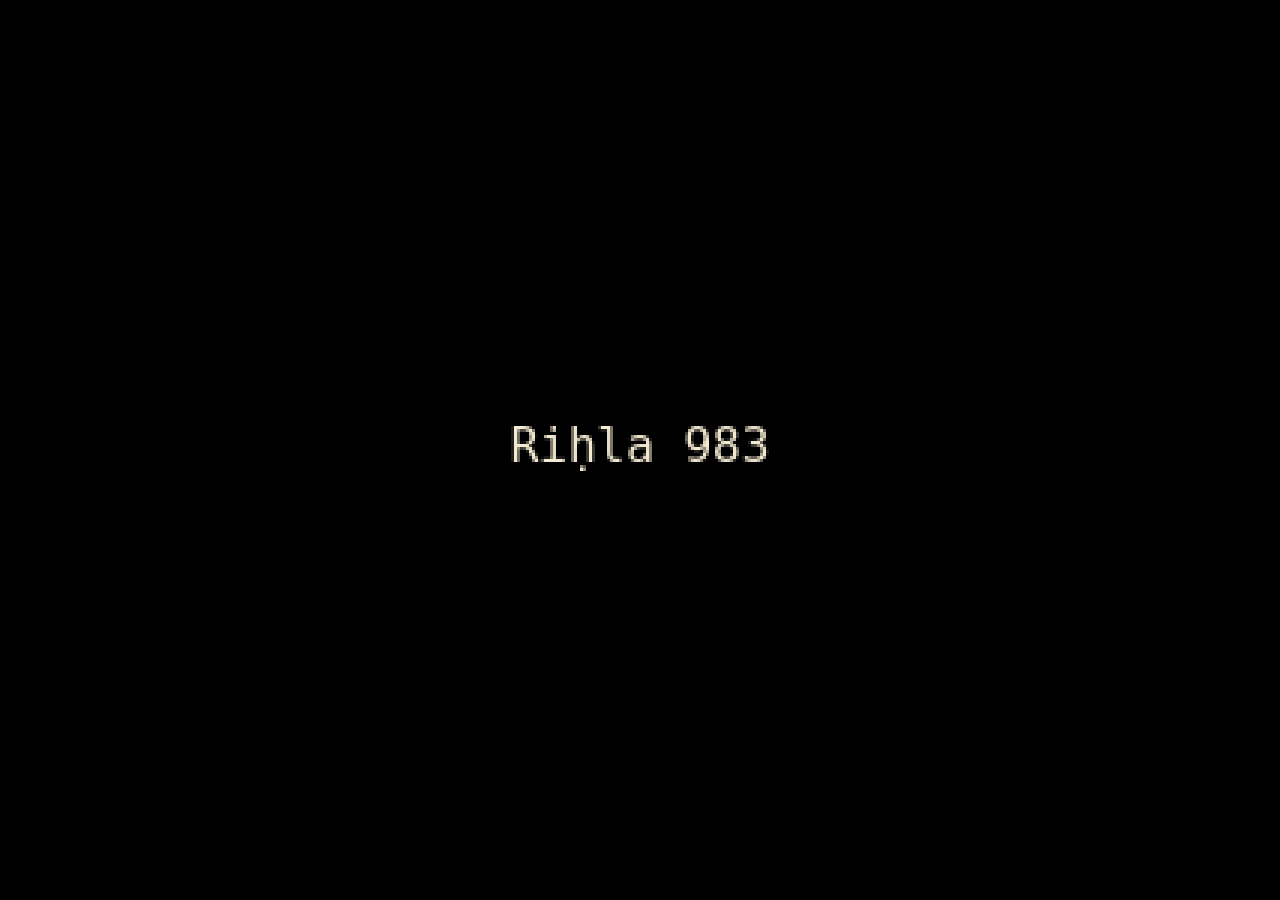
==== index.html @ 97583afb "chore: scaffold project Co-Authored-By: Claude Opus 5.5 <noreply@anthropic.com>" ====
<!doctype html>
<html lang="en">
<head>
<meta charset="utf-8">
<meta name="viewport" content="width=device-width, initial-scale=1, viewport-fit=cover">
<title>Riḥla 983</title>
<meta name="description" content="A pixel-art platformer: a traveller crosses the Islamic world in 983 CE, from Bukhara to Córdoba.">
<link rel="stylesheet" href="style.css">
</head>
<body>
<main id="stage">
  <canvas id="game" width="320" height="180" aria-label="Riḥla 983 game screen"></canvas>
</main>
<noscript><p class="noscript">Riḥla 983 needs JavaScript to run.</p></noscript>
<script type="module" src="src/main.js"></script>
</body>
</html>
---- style.css ----
*{box-sizing:border-box}
html,body{margin:0;height:100%;background:#000;overflow:hidden}
body{color:#f3ead2;font-family:system-ui,-apple-system,"Segoe UI",sans-serif}
#stage{position:fixed;inset:0;display:flex;align-items:center;justify-content:center}
#game{display:block;image-rendering:crisp-edges;image-rendering:pixelated;background:#000}
.noscript{position:fixed;inset:0;margin:auto;height:2em;text-align:center}
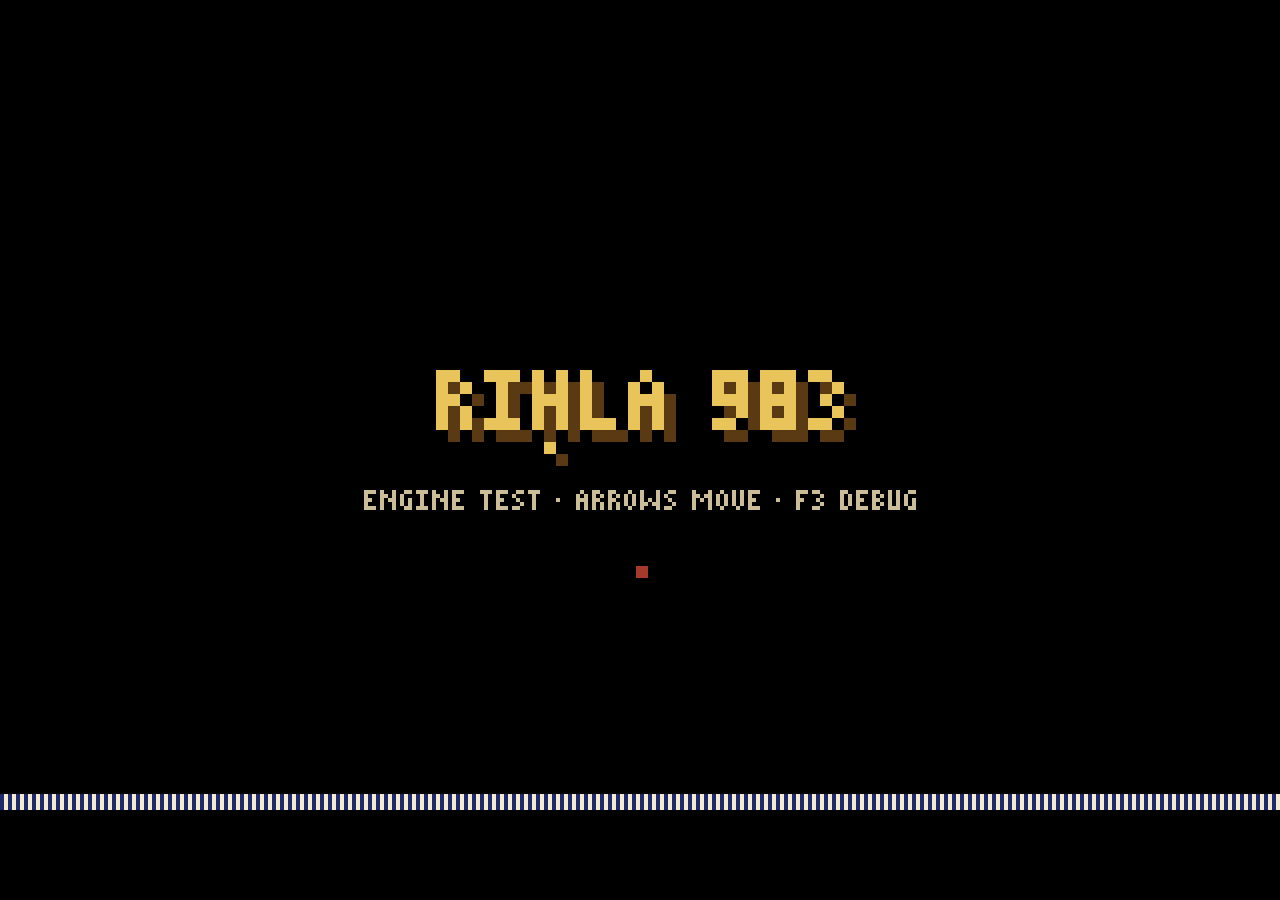
==== commit 9098711a: "feat(engine): pixel-perfect screen, fixed-timestep loop, input Co-Authored-By: Claude Opus 5.5 <nore" ====
--- a/index.html
+++ b/index.html
@@ -9,7 +9,10 @@
 </head>
 <body>
 <main id="stage">
-  <canvas id="game" width="320" height="180" aria-label="Riḥla 983 game screen"></canvas>
+  <div id="screen">
+    <canvas id="game" width="320" height="180" aria-label="Riḥla 983 game screen"></canvas>
+    <div id="ui"></div>
+  </div>
 </main>
 <noscript><p class="noscript">Riḥla 983 needs JavaScript to run.</p></noscript>
 <script type="module" src="src/main.js"></script>
--- a/style.css
+++ b/style.css
@@ -1,6 +1,10 @@
 *{box-sizing:border-box}
 html,body{margin:0;height:100%;background:#000;overflow:hidden}
-body{color:#f3ead2;font-family:system-ui,-apple-system,"Segoe UI",sans-serif}
+body{color:#f3ead2;font-family:system-ui,-apple-system,"Segoe UI",sans-serif;-webkit-user-select:none;user-select:none}
 #stage{position:fixed;inset:0;display:flex;align-items:center;justify-content:center}
+#screen{position:relative;flex:none}
 #game{display:block;image-rendering:crisp-edges;image-rendering:pixelated;background:#000}
+/* DOM overlay laid out in game pixels (320×180), scaled to match the canvas. */
+#ui{position:absolute;left:0;top:0;width:320px;height:180px;transform-origin:0 0;transform:scale(var(--k,1));pointer-events:none}
+#ui > *{pointer-events:auto}
 .noscript{position:fixed;inset:0;margin:auto;height:2em;text-align:center}
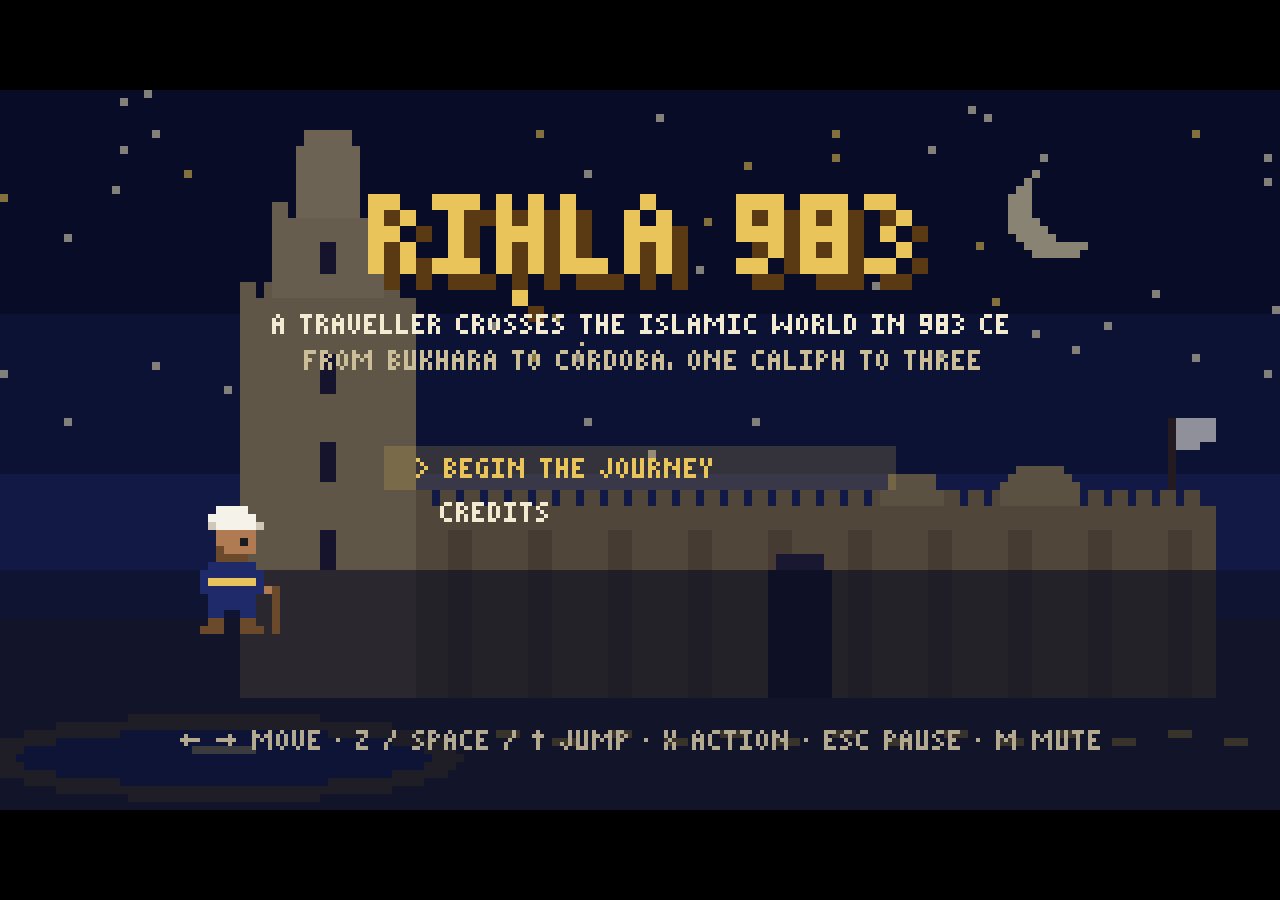
==== commit f69d1ecd: "feat(mobile): landscape phone play Upright phones get a "turn sideways" screen and the game pauses. " ====
--- a/index.html
+++ b/index.html
@@ -2,7 +2,11 @@
 <html lang="en">
 <head>
 <meta charset="utf-8">
-<meta name="viewport" content="width=device-width, initial-scale=1, viewport-fit=cover">
+<meta name="viewport" content="width=device-width, initial-scale=1, maximum-scale=1, viewport-fit=cover">
+<meta name="mobile-web-app-capable" content="yes">
+<meta name="apple-mobile-web-app-capable" content="yes">
+<meta name="apple-mobile-web-app-status-bar-style" content="black">
+<meta name="theme-color" content="#000000">
 <title>Riḥla 983</title>
 <meta name="description" content="A pixel-art platformer: a traveller crosses the Islamic world in 983 CE, from Bukhara to Córdoba.">
 <link rel="stylesheet" href="style.css">
@@ -14,6 +18,12 @@
     <div id="ui"></div>
   </div>
 </main>
+<div id="rotate" role="dialog" aria-modal="true" aria-labelledby="rotate-title">
+  <div class="rot-phone" aria-hidden="true"></div>
+  <h1 id="rotate-title">Riḥla 983</h1>
+  <p>Turn your phone sideways to play.</p>
+  <button type="button" id="rotate-skip">Play upright anyway</button>
+</div>
 <noscript><p class="noscript">Riḥla 983 needs JavaScript to run.</p></noscript>
 <script type="module" src="src/main.js"></script>
 </body>
--- a/style.css
+++ b/style.css
@@ -8,3 +8,68 @@
 #ui{position:absolute;left:0;top:0;width:320px;height:180px;transform-origin:0 0;transform:scale(var(--k,1));pointer-events:none}
 #ui > *{pointer-events:auto}
 .noscript{position:fixed;inset:0;margin:auto;height:2em;text-align:center}
+
+/* ---- museum card (game-pixel units; #ui is scaled to the canvas) ---- */
+.px{image-rendering:crisp-edges;image-rendering:pixelated}
+.card{position:absolute;inset:5px;display:grid;grid-template-columns:100px 1fr;grid-template-rows:auto 1fr auto;gap:4px 7px;
+  padding:5px 6px;background:#1d1a24;border:2px solid #c9962b;box-shadow:0 0 0 1px #000,0 6px 0 rgba(0,0,0,.4);
+  color:#f3ead2;font:8px/1.15 system-ui,-apple-system,"Segoe UI",sans-serif;outline:none;
+  transform:translateY(110%);transition:transform .28s cubic-bezier(.2,.8,.2,1)}
+.card.in{transform:none}
+.card-art{grid-row:1;grid-column:1;display:flex;align-items:center;justify-content:center;background:#20202c;border:2px solid #c9962b;width:100px;height:100px}
+.card-text{grid-row:1/span 3;grid-column:2;overflow-y:auto;padding-bottom:2px;overflow-x:hidden;min-height:0;scrollbar-width:thin;scrollbar-color:#8f6420 transparent;outline:none}
+.card-kicker{color:#e8c45a;font-weight:700;font-size:8px;margin-bottom:2px;white-space:nowrap;overflow:hidden;text-overflow:ellipsis}
+.card h2{margin:0 0 2px;font-size:9px;line-height:1.1;font-weight:700;color:#fff}
+.card-meta{margin:0 0 1px;color:#cbbd98}
+.card a{color:#e8c45a;text-decoration:underline;text-underline-offset:1px}
+.card a:focus-visible{outline:1px solid #e8c45a;outline-offset:1px}
+.card-facts{margin:3px 0 0;padding-left:8px}
+.card-facts li{margin:0 0 2px}
+.card-own{margin:4px 0 0;white-space:pre-line}
+.card-unlock{grid-row:2/span 2;grid-column:1;align-self:start;background:#1f2a6b;color:#f3ead2;padding:3px 4px;border-radius:1px}
+.card-unlock b{color:#e8c45a}
+.card-hint{position:absolute;right:8px;bottom:-6px;padding:0 3px;background:#1d1a24;color:#e8c45a;cursor:pointer;line-height:10px}
+
+/* ---- credits (game-pixel units) ---- */
+.credits{position:absolute;inset:6px;overflow-y:auto;padding:8px 10px;background:#1d1a24;border:2px solid #c9962b;color:#f3ead2;
+  font:8px/1.25 system-ui,-apple-system,"Segoe UI",sans-serif;outline:none;scrollbar-width:thin;scrollbar-color:#8f6420 transparent;
+  opacity:0;transition:opacity .25s}
+.credits.in{opacity:1}
+.credits h2{margin:0 0 4px;font-size:11px;color:#e8c45a}
+.credits h3{margin:8px 0 3px;font-size:9px;color:#e8c45a}
+.credits p{margin:0 0 4px}
+.credits ul{margin:0;padding-left:9px}
+.credits li{margin:0 0 2px}
+.credits a{color:#e8c45a}
+.credits-small{color:#cbbd98}
+.credits-hint{margin-top:8px;color:#b3a991;text-align:right}
+
+/* ---- phones: on-screen controls (real CSS pixels, anchored to the screen edges so they sit in
+   the side margins left by integer scaling in landscape) ---- */
+#stage canvas,#ui{touch-action:none}
+.credits{touch-action:pan-y}
+.touch{position:fixed;inset:0;pointer-events:none;z-index:10}
+.tpad{position:absolute;display:grid;gap:7px;pointer-events:auto;touch-action:none;-webkit-touch-callout:none}
+.tpad.l{left:calc(8px + env(safe-area-inset-left));bottom:calc(10px + env(safe-area-inset-bottom));grid-template-columns:46px 46px;grid-template-areas:"down down" "left right"}
+.tpad.r{right:calc(8px + env(safe-area-inset-right));bottom:calc(10px + env(safe-area-inset-bottom));grid-template-columns:40px 58px;grid-template-areas:"act jump";align-items:end}
+.tpad.t{right:calc(8px + env(safe-area-inset-right));top:calc(8px + env(safe-area-inset-top));grid-auto-flow:column;gap:6px}
+.tbtn{display:flex;align-items:center;justify-content:center;border:1.5px solid rgba(243,234,210,.5);border-radius:10px;padding:0;
+  background:rgba(20,16,24,.45);color:#f3ead2;font:700 18px/1 system-ui,-apple-system,sans-serif;-webkit-tap-highlight-color:transparent;user-select:none}
+.tbtn.on{background:rgba(232,196,90,.45);border-color:#e8c45a}
+.tbtn[data-act=left]{grid-area:left;height:46px}.tbtn[data-act=right]{grid-area:right;height:46px}
+.tbtn[data-act=down]{grid-area:down;height:30px;font-size:15px}
+.tbtn[data-act=action]{grid-area:act;height:40px;font-size:16px}
+.tbtn[data-act=jump]{grid-area:jump;height:58px;border-radius:50%;font-size:20px}
+.tpad.t .tbtn{width:38px;height:30px;font-size:13px;border-radius:8px}
+
+/* ---- upright phone: ask to turn sideways (the game pauses meanwhile) ---- */
+#rotate{display:none;position:fixed;inset:0;z-index:20;background:#14121b;color:#f3ead2;flex-direction:column;align-items:center;justify-content:center;
+  gap:20px;padding:24px;text-align:center;font:600 17px/1.35 system-ui,-apple-system,sans-serif}
+@media (pointer:coarse) and (orientation:portrait) and (max-width:600px){html:not(.upright) #rotate{display:flex}}
+#rotate h1{margin:0;font-size:26px;color:#e8c45a;letter-spacing:.02em}
+#rotate p{margin:0;max-width:16em}
+.rot-phone{width:46px;height:80px;border:4px solid #e8c45a;border-radius:10px;position:relative;animation:rot 2.6s ease-in-out infinite}
+.rot-phone::after{content:"";position:absolute;left:50%;bottom:5px;width:10px;height:3px;margin-left:-5px;border-radius:2px;background:#e8c45a}
+@keyframes rot{0%,18%{transform:rotate(0)}48%,82%{transform:rotate(-90deg)}100%{transform:rotate(0)}}
+#rotate button{background:none;border:1px solid #8b7a68;color:#cbbd98;border-radius:6px;padding:9px 14px;font:500 14px system-ui,-apple-system,sans-serif}
+@media (prefers-reduced-motion:reduce){.rot-phone{animation:none;transform:rotate(-90deg)}}
